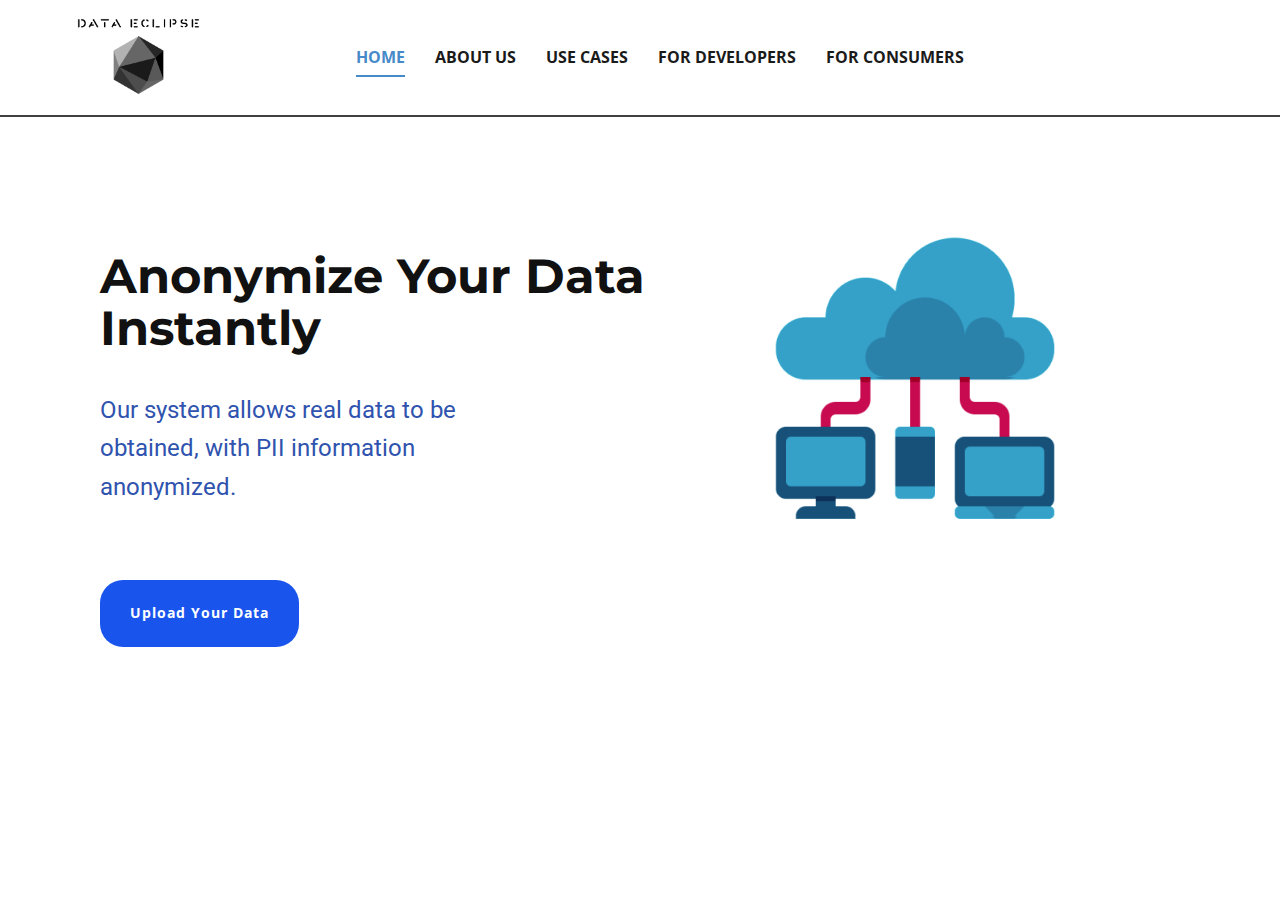
==== Data Eclipse/index.html @ 6cc7c4be "Web interface" ====
<!DOCTYPE html>
<html style="font-size: 16px;">
  <head>
    <meta name="viewport" content="width=device-width, initial-scale=1.0">
    <meta charset="utf-8">
    <meta name="keywords" content="">
    <meta name="description" content="">
    <meta name="page_type" content="np-template-header-footer-from-plugin">
    <title>Home</title>
    <link rel="stylesheet" href="nicepage.css" media="screen">
<link rel="stylesheet" href="Home.css" media="screen">
    <script class="u-script" type="text/javascript" src="jquery.js" defer=""></script>
    <script class="u-script" type="text/javascript" src="nicepage.js" defer=""></script>
    <meta name="generator" content="Nicepage 4.8.2, nicepage.com">
    <link rel="icon" href="images/favicon.png">
    <link id="u-theme-google-font" rel="stylesheet" href="https://fonts.googleapis.com/css?family=Roboto:100,100i,300,300i,400,400i,500,500i,700,700i,900,900i|Open+Sans:300,300i,400,400i,500,500i,600,600i,700,700i,800,800i">
    <link id="u-page-google-font" rel="stylesheet" href="https://fonts.googleapis.com/css?family=Montserrat:100,100i,200,200i,300,300i,400,400i,500,500i,600,600i,700,700i,800,800i,900,900i">
    
    
    <script type="application/ld+json">{
		"@context": "http://schema.org",
		"@type": "Organization",
		"name": "Data Eclipse",
		"logo": "images/dark_logo_transparent_background.png"
}</script>
    <meta name="theme-color" content="#478ac9">
    <meta property="og:title" content="Home">
    <meta property="og:description" content="">
    <meta property="og:type" content="website">
  </head>
  <body data-home-page="Home.html" data-home-page-title="Home" class="u-body u-xl-mode"><header class="u-border-2 u-border-grey-75 u-border-no-left u-border-no-right u-border-no-top u-clearfix u-header u-sticky-b6ea u-header" id="sec-dc86"><div class="u-clearfix u-sheet u-sheet-1">
        <a href="https://nicepage.com" class="u-image u-logo u-image-1" data-image-width="3400" data-image-height="2256">
          <img src="images/dark_logo_transparent_background.png" class="u-logo-image u-logo-image-1">
        </a>
        <nav class="u-menu u-menu-dropdown u-offcanvas u-menu-1">
          <div class="menu-collapse" style="font-size: 1rem; letter-spacing: 0px; font-weight: 700; text-transform: uppercase;">
            <a class="u-button-style u-custom-active-border-color u-custom-border u-custom-border-color u-custom-borders u-custom-hover-border-color u-custom-left-right-menu-spacing u-custom-padding-bottom u-custom-text-color u-custom-text-hover-color u-custom-top-bottom-menu-spacing u-nav-link u-text-active-palette-1-base u-text-hover-palette-2-base" href="#">
              <svg class="u-svg-link" viewBox="0 0 24 24"><use xmlns:xlink="http://www.w3.org/1999/xlink" xlink:href="#menu-hamburger"></use></svg>
              <svg class="u-svg-content" version="1.1" id="menu-hamburger" viewBox="0 0 16 16" x="0px" y="0px" xmlns:xlink="http://www.w3.org/1999/xlink" xmlns="http://www.w3.org/2000/svg"><g><rect y="1" width="16" height="2"></rect><rect y="7" width="16" height="2"></rect><rect y="13" width="16" height="2"></rect>
</g></svg>
            </a>
          </div>
          <div class="u-custom-menu u-nav-container">
            <ul class="u-nav u-spacing-30 u-unstyled u-nav-1"><li class="u-nav-item"><a class="u-border-2 u-border-active-palette-1-base u-border-hover-palette-1-base u-border-no-left u-border-no-right u-border-no-top u-button-style u-nav-link u-text-active-palette-1-base u-text-grey-90 u-text-hover-grey-90" href="Home.html" style="padding: 10px 0px;">Home</a>
</li><li class="u-nav-item"><a class="u-border-2 u-border-active-palette-1-base u-border-hover-palette-1-base u-border-no-left u-border-no-right u-border-no-top u-button-style u-nav-link u-text-active-palette-1-base u-text-grey-90 u-text-hover-grey-90" href="About-Us.html" style="padding: 10px 0px;">About Us</a>
</li><li class="u-nav-item"><a class="u-border-2 u-border-active-palette-1-base u-border-hover-palette-1-base u-border-no-left u-border-no-right u-border-no-top u-button-style u-nav-link u-text-active-palette-1-base u-text-grey-90 u-text-hover-grey-90" href="Use-Cases.html" style="padding: 10px 0px;">Use Cases</a>
</li><li class="u-nav-item"><a class="u-border-2 u-border-active-palette-1-base u-border-hover-palette-1-base u-border-no-left u-border-no-right u-border-no-top u-button-style u-nav-link u-text-active-palette-1-base u-text-grey-90 u-text-hover-grey-90" style="padding: 10px 0px;">For Developers</a>
</li><li class="u-nav-item"><a class="u-border-2 u-border-active-palette-1-base u-border-hover-palette-1-base u-border-no-left u-border-no-right u-border-no-top u-button-style u-nav-link u-text-active-palette-1-base u-text-grey-90 u-text-hover-grey-90" style="padding: 10px 0px;">For Consumers</a>
</li></ul>
          </div>
          <div class="u-custom-menu u-nav-container-collapse">
            <div class="u-black u-container-style u-inner-container-layout u-opacity u-opacity-95 u-sidenav">
              <div class="u-inner-container-layout u-sidenav-overflow">
                <div class="u-menu-close"></div>
                <ul class="u-align-center u-nav u-popupmenu-items u-unstyled u-nav-2"><li class="u-nav-item"><a class="u-button-style u-nav-link" href="Home.html">Home</a>
</li><li class="u-nav-item"><a class="u-button-style u-nav-link" href="About-Us.html">About Us</a>
</li><li class="u-nav-item"><a class="u-button-style u-nav-link" href="Use-Cases.html">Use Cases</a>
</li><li class="u-nav-item"><a class="u-button-style u-nav-link">For Developers</a>
</li><li class="u-nav-item"><a class="u-button-style u-nav-link">For Consumers</a>
</li></ul>
              </div>
            </div>
            <div class="u-black u-menu-overlay u-opacity u-opacity-70"></div>
          </div>
        </nav>
      </div><style class="u-sticky-style" data-style-id="b6ea">.u-sticky-fixed.u-sticky-b6ea:before, .u-body.u-sticky-fixed .u-sticky-b6ea:before {
border-width: 5px !important; border-color: #000000 !important; borders: top right bottom left !important
}</style></header>
    <section class="u-align-left u-clearfix u-section-1" id="carousel_a14c">
      <div class="u-clearfix u-sheet u-valign-middle u-sheet-1">
        <div class="u-clearfix u-expanded-width u-layout-wrap u-layout-wrap-1">
          <div class="u-layout">
            <div class="u-layout-row">
              <div class="u-align-left u-container-style u-layout-cell u-size-35 u-layout-cell-1">
                <div class="u-container-layout u-container-layout-1">
                  <h2 class="u-custom-font u-font-montserrat u-text u-text-1"> Anonymize Your Data<br>Instantly
                  </h2>
                  <h6 class="u-text u-text-custom-color-2 u-text-2"> Our system allows real data to be obtained, with PII information anonymized.</h6>
                  <a href="https://co" class="u-border-none u-btn u-btn-round u-button-style u-custom-color-3 u-hover-palette-1-light-1 u-radius-23 u-btn-1">Upload Your Data</a>
                </div>
              </div>
              <div class="u-align-left u-container-style u-layout-cell u-size-25 u-layout-cell-2">
                <div class="u-container-layout u-container-layout-2">
                  <img class="u-image u-image-default u-image-1" src="images/ScreenShot2022-05-02at1.46.07AM.png" alt="" data-image-width="376" data-image-height="433">
                </div>
              </div>
            </div>
          </div>
        </div>
      </div>
    </section>
    
    
    
  </body>
</html>
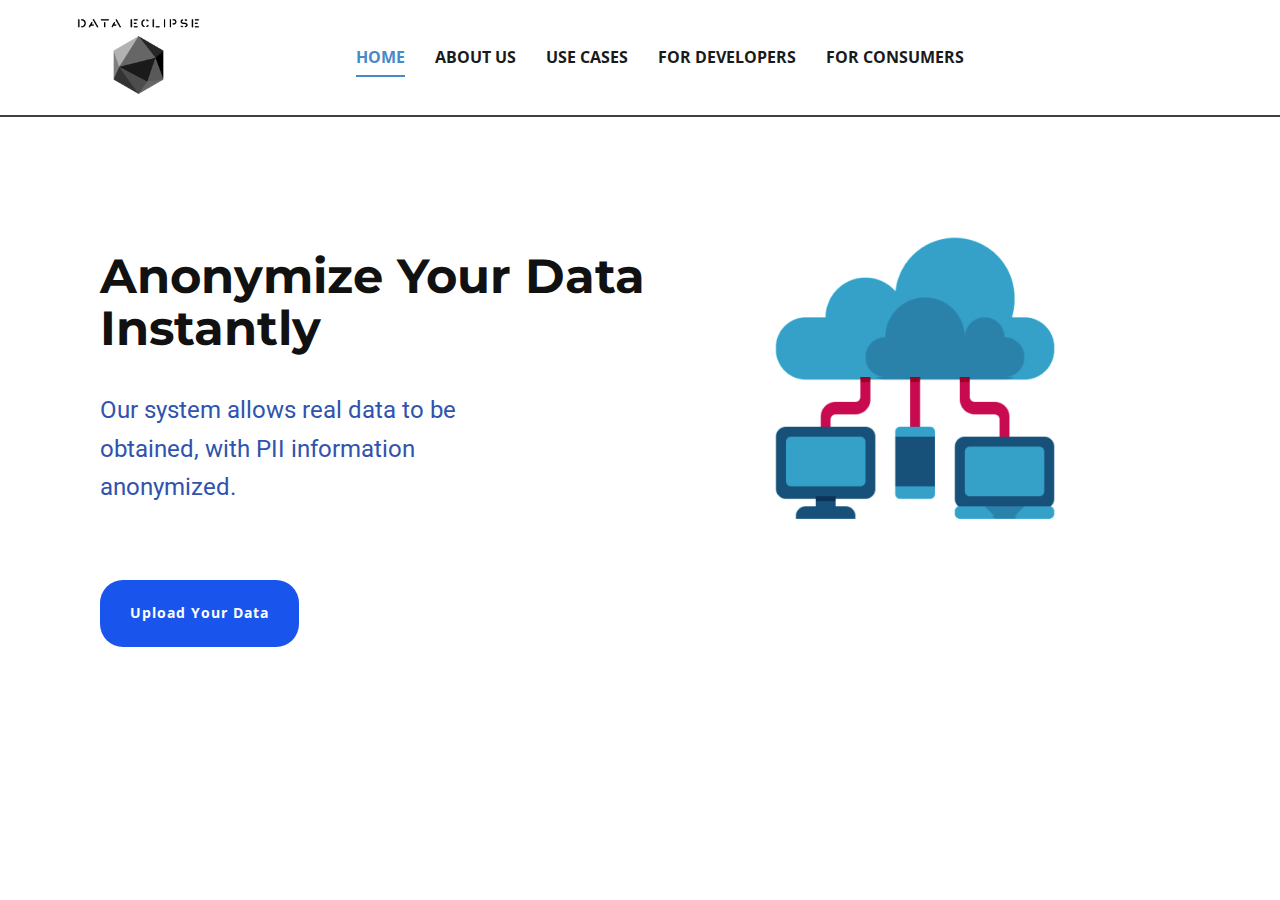
==== commit 67ef6798: "Updated Dev page" ====
--- a/Data Eclipse/index.html
+++ b/Data Eclipse/index.html
@@ -28,7 +28,7 @@
     <meta property="og:description" content="">
     <meta property="og:type" content="website">
   </head>
-  <body data-home-page="Home.html" data-home-page-title="Home" class="u-body u-xl-mode"><header class="u-border-2 u-border-grey-75 u-border-no-left u-border-no-right u-border-no-top u-clearfix u-header u-sticky-b6ea u-header" id="sec-dc86"><div class="u-clearfix u-sheet u-sheet-1">
+  <body data-home-page="Home.html" data-home-page-title="Home" class="u-body u-xl-mode"><header class="u-border-2 u-border-grey-75 u-border-no-left u-border-no-right u-border-no-top u-clearfix u-header u-sticky u-header" id="sec-dc86"><div class="u-clearfix u-sheet u-sheet-1">
         <a href="https://nicepage.com" class="u-image u-logo u-image-1" data-image-width="3400" data-image-height="2256">
           <img src="images/dark_logo_transparent_background.png" class="u-logo-image u-logo-image-1">
         </a>
@@ -44,7 +44,7 @@
             <ul class="u-nav u-spacing-30 u-unstyled u-nav-1"><li class="u-nav-item"><a class="u-border-2 u-border-active-palette-1-base u-border-hover-palette-1-base u-border-no-left u-border-no-right u-border-no-top u-button-style u-nav-link u-text-active-palette-1-base u-text-grey-90 u-text-hover-grey-90" href="Home.html" style="padding: 10px 0px;">Home</a>
 </li><li class="u-nav-item"><a class="u-border-2 u-border-active-palette-1-base u-border-hover-palette-1-base u-border-no-left u-border-no-right u-border-no-top u-button-style u-nav-link u-text-active-palette-1-base u-text-grey-90 u-text-hover-grey-90" href="About-Us.html" style="padding: 10px 0px;">About Us</a>
 </li><li class="u-nav-item"><a class="u-border-2 u-border-active-palette-1-base u-border-hover-palette-1-base u-border-no-left u-border-no-right u-border-no-top u-button-style u-nav-link u-text-active-palette-1-base u-text-grey-90 u-text-hover-grey-90" href="Use-Cases.html" style="padding: 10px 0px;">Use Cases</a>
-</li><li class="u-nav-item"><a class="u-border-2 u-border-active-palette-1-base u-border-hover-palette-1-base u-border-no-left u-border-no-right u-border-no-top u-button-style u-nav-link u-text-active-palette-1-base u-text-grey-90 u-text-hover-grey-90" style="padding: 10px 0px;">For Developers</a>
+</li><li class="u-nav-item"><a class="u-border-2 u-border-active-palette-1-base u-border-hover-palette-1-base u-border-no-left u-border-no-right u-border-no-top u-button-style u-nav-link u-text-active-palette-1-base u-text-grey-90 u-text-hover-grey-90" href="For-Developers.html" style="padding: 10px 0px;">For Developers</a>
 </li><li class="u-nav-item"><a class="u-border-2 u-border-active-palette-1-base u-border-hover-palette-1-base u-border-no-left u-border-no-right u-border-no-top u-button-style u-nav-link u-text-active-palette-1-base u-text-grey-90 u-text-hover-grey-90" style="padding: 10px 0px;">For Consumers</a>
 </li></ul>
           </div>
@@ -55,7 +55,7 @@
                 <ul class="u-align-center u-nav u-popupmenu-items u-unstyled u-nav-2"><li class="u-nav-item"><a class="u-button-style u-nav-link" href="Home.html">Home</a>
 </li><li class="u-nav-item"><a class="u-button-style u-nav-link" href="About-Us.html">About Us</a>
 </li><li class="u-nav-item"><a class="u-button-style u-nav-link" href="Use-Cases.html">Use Cases</a>
-</li><li class="u-nav-item"><a class="u-button-style u-nav-link">For Developers</a>
+</li><li class="u-nav-item"><a class="u-button-style u-nav-link" href="For-Developers.html">For Developers</a>
 </li><li class="u-nav-item"><a class="u-button-style u-nav-link">For Consumers</a>
 </li></ul>
               </div>
@@ -63,9 +63,7 @@
             <div class="u-black u-menu-overlay u-opacity u-opacity-70"></div>
           </div>
         </nav>
-      </div><style class="u-sticky-style" data-style-id="b6ea">.u-sticky-fixed.u-sticky-b6ea:before, .u-body.u-sticky-fixed .u-sticky-b6ea:before {
-border-width: 5px !important; border-color: #000000 !important; borders: top right bottom left !important
-}</style></header>
+      </div></header>
     <section class="u-align-left u-clearfix u-section-1" id="carousel_a14c">
       <div class="u-clearfix u-sheet u-valign-middle u-sheet-1">
         <div class="u-clearfix u-expanded-width u-layout-wrap u-layout-wrap-1">
--- a/Data Eclipse/nicepage.css
+++ b/Data Eclipse/nicepage.css
@@ -36902,9 +36902,8 @@
 }
 
 .u-header .u-nav-1 {
+  font-weight: 700;
   font-size: 1rem;
-  letter-spacing: 0px;
-  font-weight: 700;
   text-transform: uppercase;
 }
 
@@ -36920,6 +36919,10 @@
     width: auto;
     margin-top: -65px;
   }
+
+  .u-header .u-nav-1 {
+    letter-spacing: normal;
+  }
 }
 @media (max-width: 991px) {
   .u-header .u-menu-1 {
